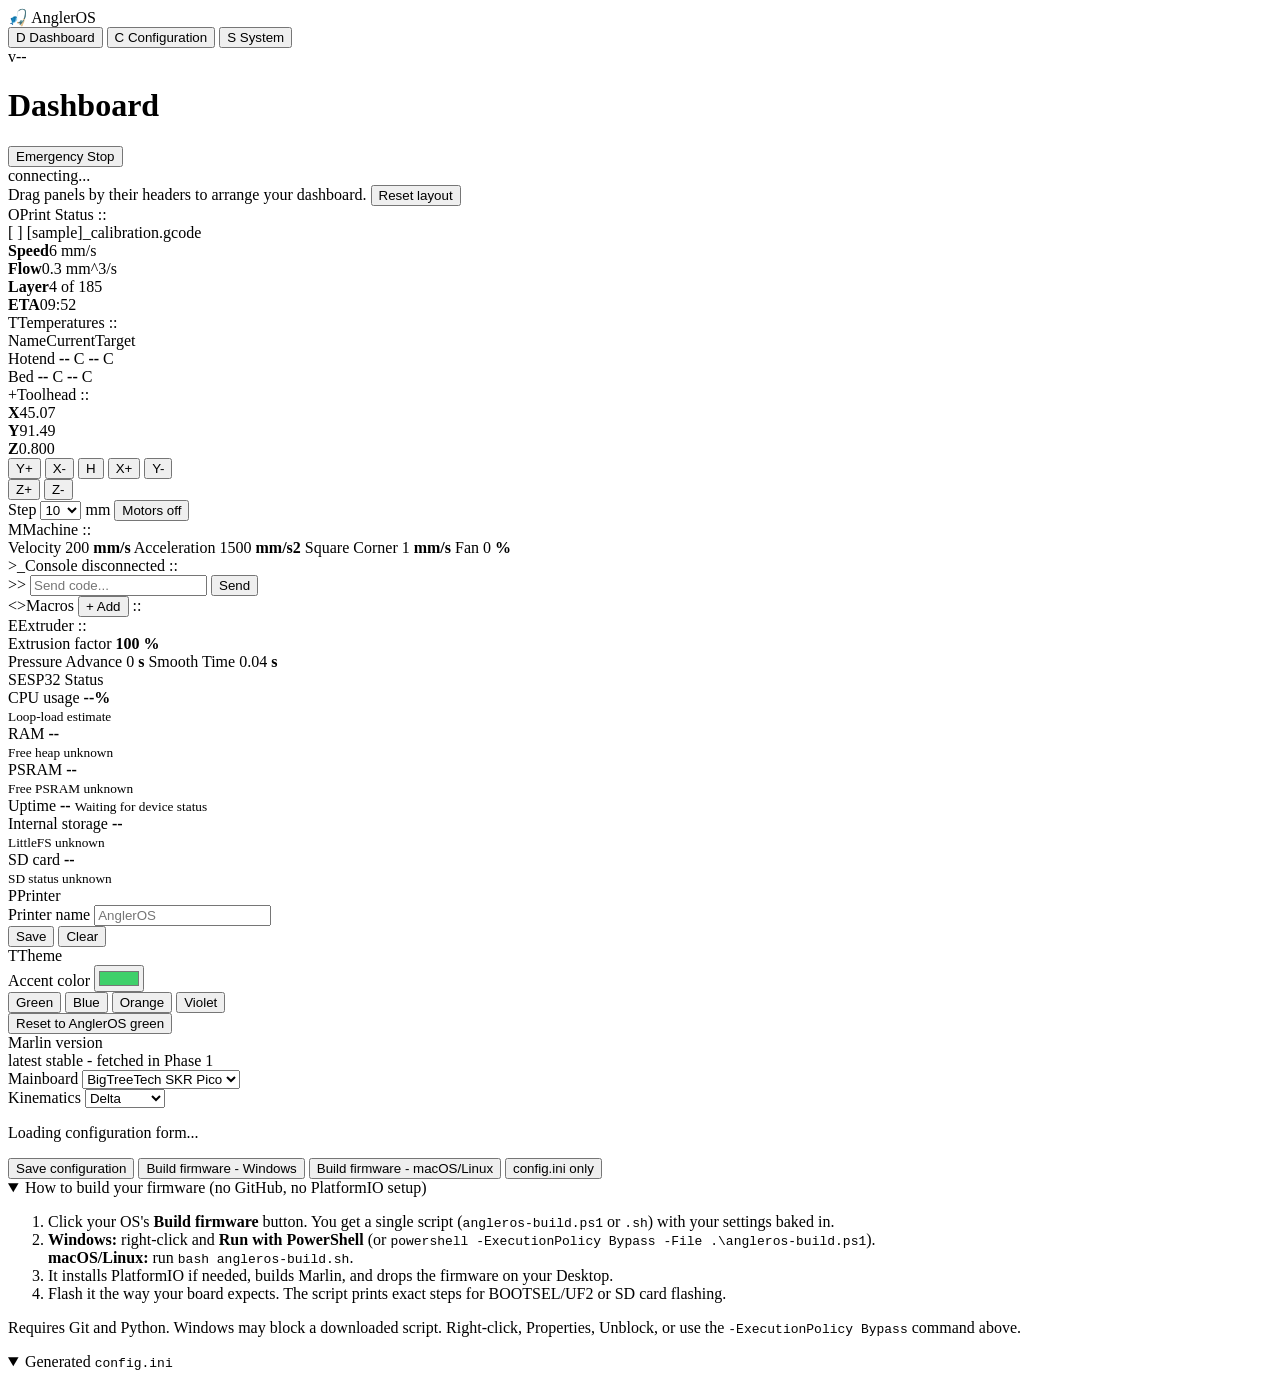
==== firmware/data/index.html @ 1f06e3ae "Support SD storage with printer UART" ====
<!doctype html>
<html lang="en">
<head>
  <meta charset="utf-8" />
  <meta name="viewport" content="width=device-width, initial-scale=1" />
  <title>AnglerOS</title>
  <link rel="icon" href="data:," />
  <link rel="stylesheet" href="/style.css" />
</head>
<body>
  <div class="app">
    <aside class="sidebar">
      <div class="brand">
        <span class="brand-mark" aria-hidden="true">&#127907;</span>
        <span id="brand-name" class="brand-name" data-default-name="AnglerOS">Angler<span class="accent">OS</span></span>
      </div>
      <nav class="nav">
        <button class="nav-item active" data-view="dashboard">
          <span class="nav-ico">D</span> Dashboard
        </button>
        <button class="nav-item" data-view="configuration">
          <span class="nav-ico">C</span> Configuration
        </button>
        <button class="nav-item" data-view="system">
          <span class="nav-ico">S</span> System
        </button>
      </nav>
      <div class="sidebar-foot">
        <span id="fw-version">v--</span>
      </div>
    </aside>

    <main class="main">
      <header class="topbar">
        <h1 id="view-title">Dashboard</h1>
        <div class="top-actions">
          <button class="estop" type="button">Emergency Stop</button>
          <div class="status">
            <span id="status-dot" class="dot dot-off"></span>
            <span id="status-text">connecting...</span>
            <span id="status-ip" class="muted"></span>
          </div>
        </div>
      </header>

      <section class="view active" id="view-dashboard">
        <div class="dashboard-tools">
          <span class="muted">Drag panels by their headers to arrange your dashboard.</span>
          <button id="layout-reset" class="btn-secondary btn-sm" type="button">Reset layout</button>
        </div>

        <div class="dash-grid" id="dashboard-grid">
          <section class="card widget print-card" data-widget="print" draggable="true">
            <div class="card-title">
              <span><span class="widget-ico">O</span>Print Status</span>
              <span class="drag-handle" title="Drag panel">::</span>
            </div>
            <div class="print-preview">
              <div class="bed-grid"></div>
              <div class="part-shape"></div>
            </div>
            <div class="file-row">
              <span>[ ]</span>
              <span>[sample]_calibration.gcode</span>
            </div>
            <div class="print-stats">
              <div><b>Speed</b><span>6 mm/s</span></div>
              <div><b>Flow</b><span>0.3 mm^3/s</span></div>
              <div><b>Layer</b><span>4 of 185</span></div>
              <div><b>ETA</b><span>09:52</span></div>
            </div>
          </section>

          <section class="card widget temps-card" data-widget="temps" draggable="true">
            <div class="card-title">
              <span><span class="widget-ico">T</span>Temperatures</span>
              <span class="drag-handle" title="Drag panel">::</span>
            </div>
            <div class="temp-table">
              <div class="temp-row temp-head"><span>Name</span><span>Current</span><span>Target</span></div>
              <div class="temp-row">
                <span>Hotend</span>
                <span><b id="t-hotend">--</b> C</span>
                <span><b id="t-hotend-set">--</b> C</span>
              </div>
              <div class="temp-row">
                <span>Bed</span>
                <span><b id="t-bed">--</b> C</span>
                <span><b id="t-bed-set">--</b> C</span>
              </div>
            </div>
            <div class="temp-chart" aria-hidden="true">
              <span class="chart-line hotend-line"></span>
              <span class="chart-line bed-line"></span>
            </div>
          </section>

          <section class="card widget toolhead-card" data-widget="toolhead" draggable="true">
            <div class="card-title">
              <span><span class="widget-ico">+</span>Toolhead</span>
              <span class="drag-handle" title="Drag panel">::</span>
            </div>
            <div class="position-strip">
              <div><b>X</b><span>45.07</span></div>
              <div><b>Y</b><span>91.49</span></div>
              <div><b>Z</b><span>0.800</span></div>
            </div>
            <div class="jog">
              <div class="jog-xy">
                <button data-jog="Y+">Y+</button>
                <button data-jog="X-">X-</button>
                <button data-jog="home">H</button>
                <button data-jog="X+">X+</button>
                <button data-jog="Y-">Y-</button>
              </div>
              <div class="jog-z">
                <button data-jog="Z+">Z+</button>
                <button data-jog="Z-">Z-</button>
              </div>
            </div>
            <div class="jog-foot">
              <label>Step
                <select id="jog-step">
                  <option>0.1</option><option>1</option>
                  <option selected>10</option><option>50</option>
                </select> mm
              </label>
              <button id="motors-off" class="btn-secondary">Motors off</button>
            </div>
          </section>

          <section class="card widget machine-card" data-widget="machine" draggable="true">
            <div class="card-title">
              <span><span class="widget-ico">M</span>Machine</span>
              <span class="drag-handle" title="Drag panel">::</span>
            </div>
            <div class="machine-grid">
              <label>Velocity <span>200 <b>mm/s</b></span></label>
              <label>Acceleration <span>1500 <b>mm/s2</b></span></label>
              <label>Square Corner <span>1 <b>mm/s</b></span></label>
              <label>Fan <span>0 <b>%</b></span></label>
            </div>
          </section>

          <section class="card widget term-card" data-widget="terminal" draggable="true">
            <div class="card-title">
              <span><span class="widget-ico">&gt;_</span>Console</span>
              <span class="card-actions">
                <span id="link-state" class="link-pill link-off">disconnected</span>
                <span class="drag-handle" title="Drag panel">::</span>
              </span>
            </div>
            <form id="term-form" class="term-input">
              <span class="term-prompt">&gt;&gt;</span>
              <input id="term-cmd" placeholder="Send code..." autocomplete="off" spellcheck="false" />
              <button class="btn-primary" type="submit">Send</button>
            </form>
            <div id="term-log" class="term-log"></div>
          </section>

          <section class="card widget macros-card" data-widget="macros" draggable="true">
            <div class="card-title">
              <span><span class="widget-ico">&lt;&gt;</span>Macros</span>
              <span class="card-actions">
                <button id="macro-add" class="btn-secondary btn-sm" type="button">+ Add</button>
                <span class="drag-handle" title="Drag panel">::</span>
              </span>
            </div>
            <div id="macro-list" class="macro-list"></div>
          </section>

          <section class="card widget extruder-card" data-widget="extruder" draggable="true">
            <div class="card-title">
              <span><span class="widget-ico">E</span>Extruder</span>
              <span class="drag-handle" title="Drag panel">::</span>
            </div>
            <div class="slider-row">
              <span>Extrusion factor</span>
              <b>100 %</b>
            </div>
            <div class="fake-slider"><span></span></div>
            <div class="machine-grid">
              <label>Pressure Advance <span>0 <b>s</b></span></label>
              <label>Smooth Time <span>0.04 <b>s</b></span></label>
            </div>
          </section>
        </div>
      </section>

      <section class="view" id="view-system">
        <div class="system-grid">
          <section class="system-panel system-metrics">
            <div class="card-title">
              <span><span class="widget-ico">S</span>ESP32 Status</span>
            </div>
            <div class="metric-grid">
              <div class="metric-card">
                <span class="metric-label">CPU usage</span>
                <strong id="sys-cpu">--%</strong>
                <div class="meter"><span id="sys-cpu-bar"></span></div>
                <small id="sys-cpu-note">Loop-load estimate</small>
              </div>
              <div class="metric-card">
                <span class="metric-label">RAM</span>
                <strong id="sys-ram">--</strong>
                <div class="meter"><span id="sys-ram-bar"></span></div>
                <small id="sys-ram-free">Free heap unknown</small>
              </div>
              <div class="metric-card">
                <span class="metric-label">PSRAM</span>
                <strong id="sys-psram">--</strong>
                <div class="meter"><span id="sys-psram-bar"></span></div>
                <small id="sys-psram-free">Free PSRAM unknown</small>
              </div>
              <div class="metric-card">
                <span class="metric-label">Uptime</span>
                <strong id="sys-uptime">--</strong>
                <small id="sys-network">Waiting for device status</small>
              </div>
              <div class="metric-card">
                <span class="metric-label">Internal storage</span>
                <strong id="sys-lfs">--</strong>
                <div class="meter"><span id="sys-lfs-bar"></span></div>
                <small id="sys-lfs-free">LittleFS unknown</small>
              </div>
              <div class="metric-card">
                <span class="metric-label">SD card</span>
                <strong id="sys-sd">--</strong>
                <div class="meter"><span id="sys-sd-bar"></span></div>
                <small id="sys-sd-free">SD status unknown</small>
              </div>
            </div>
          </section>

          <section class="system-panel system-identity">
            <div class="card-title">
              <span><span class="widget-ico">P</span>Printer</span>
            </div>
            <div class="settings-panel">
              <div class="field">
                <label for="printer-name">Printer name</label>
                <input id="printer-name" maxlength="32" autocomplete="off" placeholder="AnglerOS" />
              </div>
              <div class="settings-actions">
                <button id="printer-name-save" class="btn-primary" type="button">Save</button>
                <button id="printer-name-clear" class="btn-secondary" type="button">Clear</button>
              </div>
              <small id="printer-name-status" class="muted"></small>
            </div>
          </section>

          <section class="system-panel system-theme">
            <div class="card-title">
              <span><span class="widget-ico">T</span>Theme</span>
            </div>
            <div class="theme-panel">
              <div class="field">
                <label for="theme-color">Accent color</label>
                <input id="theme-color" type="color" value="#3fd06a" />
              </div>
              <div class="theme-swatches" aria-label="Theme presets">
                <button type="button" class="theme-swatch" data-theme="#3fd06a" style="--swatch: #3fd06a">Green</button>
                <button type="button" class="theme-swatch" data-theme="#1fa9ff" style="--swatch: #1fa9ff">Blue</button>
                <button type="button" class="theme-swatch" data-theme="#ff6d1a" style="--swatch: #ff6d1a">Orange</button>
                <button type="button" class="theme-swatch" data-theme="#b877ff" style="--swatch: #b877ff">Violet</button>
              </div>
              <button id="theme-reset" class="btn-secondary" type="button">Reset to AnglerOS green</button>
            </div>
          </section>
        </div>
      </section>

      <div class="setup-overlay" id="macro-editor" hidden>
        <form class="setup-card" id="macro-form">
          <div class="brand"><span class="brand-name">Macro</span></div>
          <div class="field">
            <label for="macro-name">Name</label>
            <input id="macro-name" autocomplete="off" required />
          </div>
          <div class="field">
            <label for="macro-gcode">G-code (one command per line)</label>
            <textarea id="macro-gcode" rows="6" spellcheck="false"></textarea>
          </div>
          <div class="macro-form-actions">
            <button type="submit" class="btn-primary">Save</button>
            <button type="button" id="macro-cancel" class="btn-secondary">Cancel</button>
          </div>
        </form>
      </div>

      <section class="view" id="view-configuration">
        <div class="config-top">
          <div class="field">
            <label>Marlin version</label>
            <div class="pill" id="marlin-version">latest stable - fetched in Phase 1</div>
          </div>
          <div class="field">
            <label for="board">Mainboard</label>
            <select id="board">
              <option value="skr_pico">BigTreeTech SKR Pico</option>
              <option value="skr_mini_e3_v3">BTT SKR Mini E3 V3.0</option>
              <option value="mks_monster8_v2">MKS Monster8 V2.0</option>
            </select>
          </div>
          <div class="field">
            <label for="kinematics">Kinematics</label>
            <select id="kinematics">
              <option value="cartesian">Cartesian</option>
              <option value="corexy">CoreXY</option>
              <option value="delta" selected>Delta</option>
            </select>
          </div>
        </div>
        <div id="config-form" class="config-form">
          <p class="note" id="config-loading">Loading configuration form...</p>
        </div>

        <div class="config-actions">
          <button id="cfg-save" class="btn-primary">Save configuration</button>
          <button id="cfg-builder-win" class="btn-primary">Build firmware - Windows</button>
          <button id="cfg-builder-nix" class="btn-primary">Build firmware - macOS/Linux</button>
          <button id="cfg-download" class="btn-secondary">config.ini only</button>
          <span id="cfg-status" class="muted"></span>
        </div>

        <details class="note-block" open>
          <summary>How to build your firmware (no GitHub, no PlatformIO setup)</summary>
          <ol>
            <li>Click your OS's <strong>Build firmware</strong> button. You get a
              single script (<code>angleros-build.ps1</code> or
              <code>.sh</code>) with your settings baked in.</li>
            <li><strong>Windows:</strong> right-click and <strong>Run with
              PowerShell</strong> (or
              <code>powershell -ExecutionPolicy Bypass -File .\angleros-build.ps1</code>).<br/>
              <strong>macOS/Linux:</strong> run <code>bash angleros-build.sh</code>.</li>
            <li>It installs PlatformIO if needed, builds Marlin, and drops the
              firmware on your Desktop.</li>
            <li>Flash it the way your board expects. The script prints exact
              steps for BOOTSEL/UF2 or SD card flashing.</li>
          </ol>
          <p class="muted">Requires Git and Python. Windows may block a downloaded
            script. Right-click, Properties, Unblock, or use the
            <code>-ExecutionPolicy Bypass</code> command above.</p>
        </details>

        <details class="preview-wrap" open>
          <summary>Generated <code>config.ini</code></summary>
          <pre id="config-preview" class="config-preview"></pre>
        </details>
      </section>
    </main>
  </div>

  <div class="setup-overlay" id="setup" hidden>
    <form class="setup-card" id="setup-form">
      <div class="brand">
        <span class="brand-mark" aria-hidden="true">&#127907;</span>
        <span class="brand-name">Angler<span class="accent">OS</span> setup</span>
      </div>
      <p class="muted">Connect AnglerOS to your Wi-Fi. The board will reboot and
        join your network, then reach it at its new address.</p>
      <div class="field">
        <label for="ssid">Network name (SSID)</label>
        <input id="ssid" name="ssid" autocomplete="off" required />
      </div>
      <div class="field">
        <label for="pass">Password</label>
        <input id="pass" name="pass" type="password" autocomplete="off" />
      </div>
      <button type="submit" class="btn-primary" id="setup-save">Save &amp; reboot</button>
      <p class="setup-msg muted" id="setup-msg"></p>
    </form>
  </div>

  <script src="/app.js"></script>
  <script src="/config.js"></script>
  <script src="/dashboard.js"></script>
</body>
</html>
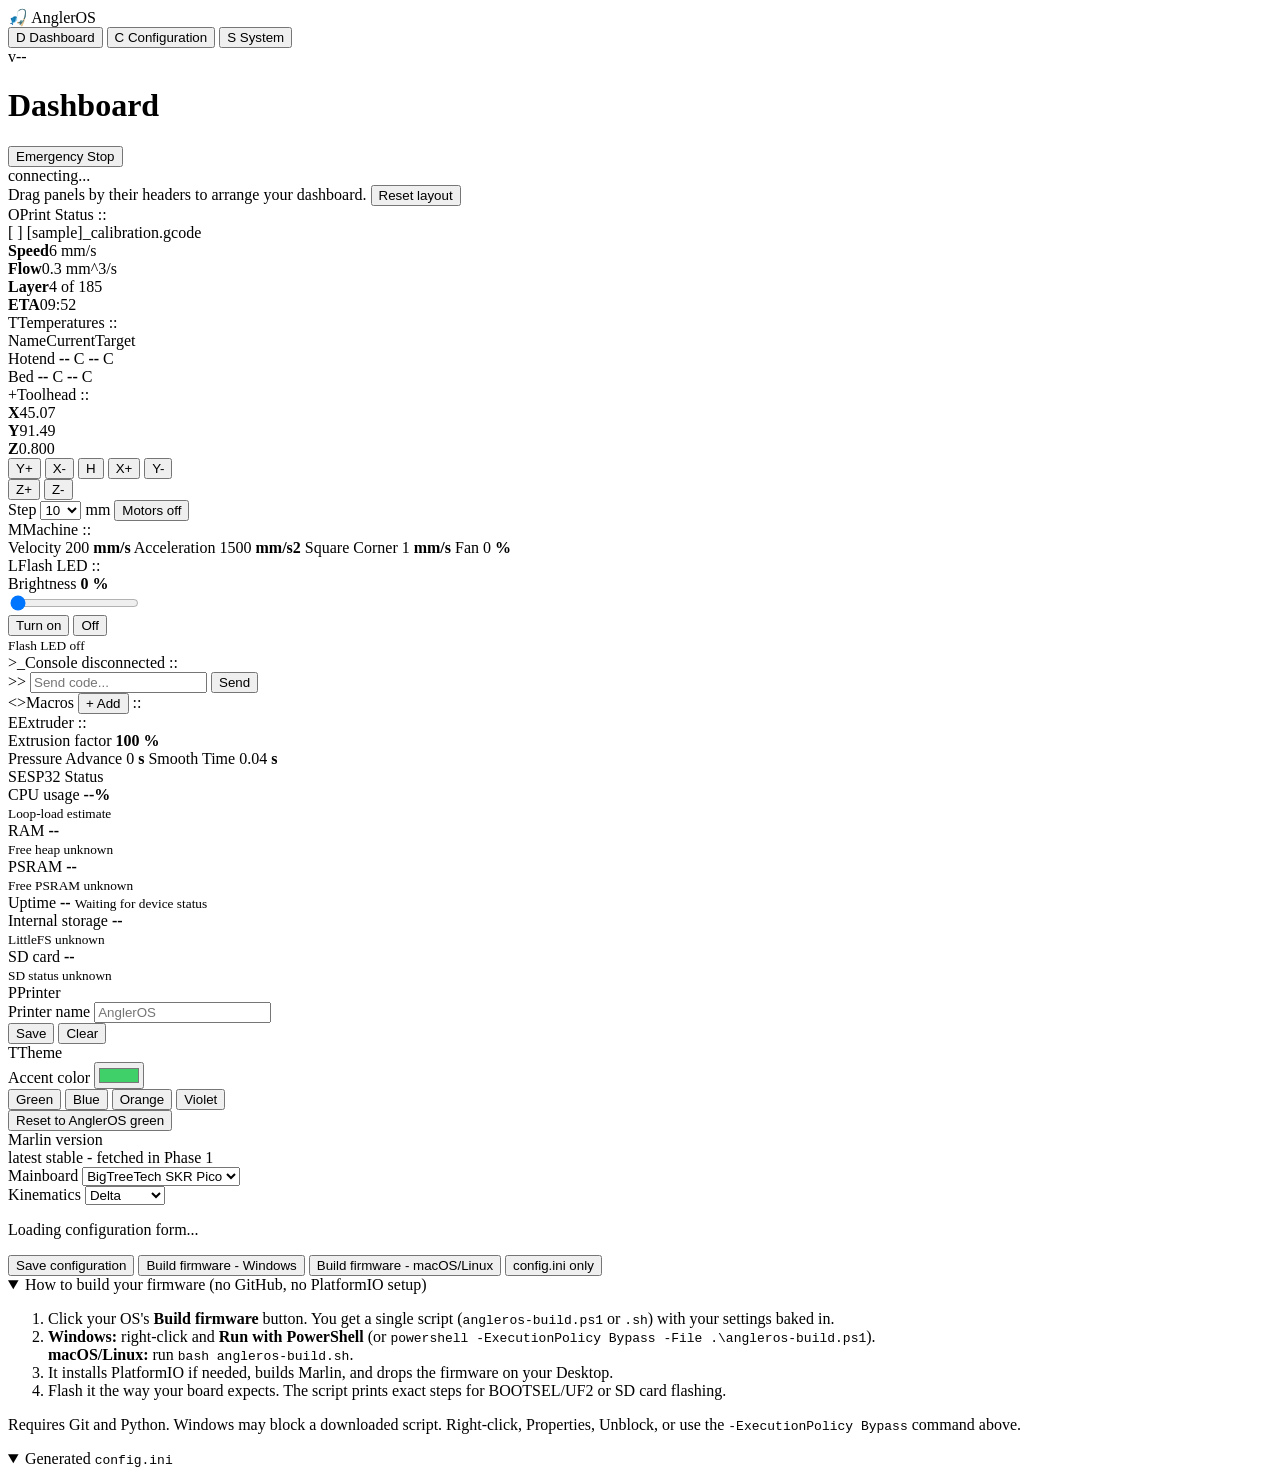
==== commit 7d2104d1: "Add dashboard flash LED control" ====
--- a/firmware/data/index.html
+++ b/firmware/data/index.html
@@ -139,6 +139,25 @@
               <label>Acceleration <span>1500 <b>mm/s2</b></span></label>
               <label>Square Corner <span>1 <b>mm/s</b></span></label>
               <label>Fan <span>0 <b>%</b></span></label>
+            </div>
+          </section>
+
+          <section class="card widget light-card" data-widget="light" draggable="true">
+            <div class="card-title">
+              <span><span class="widget-ico">L</span>Flash LED</span>
+              <span class="drag-handle" title="Drag panel">::</span>
+            </div>
+            <div class="light-panel">
+              <div class="slider-row">
+                <span>Brightness</span>
+                <b id="flash-brightness-label">0 %</b>
+              </div>
+              <input id="flash-brightness" type="range" min="0" max="100" value="0" />
+              <div class="light-actions">
+                <button id="flash-toggle" class="btn-primary" type="button">Turn on</button>
+                <button id="flash-off" class="btn-secondary" type="button">Off</button>
+              </div>
+              <small id="flash-status" class="muted">Flash LED off</small>
             </div>
           </section>
 
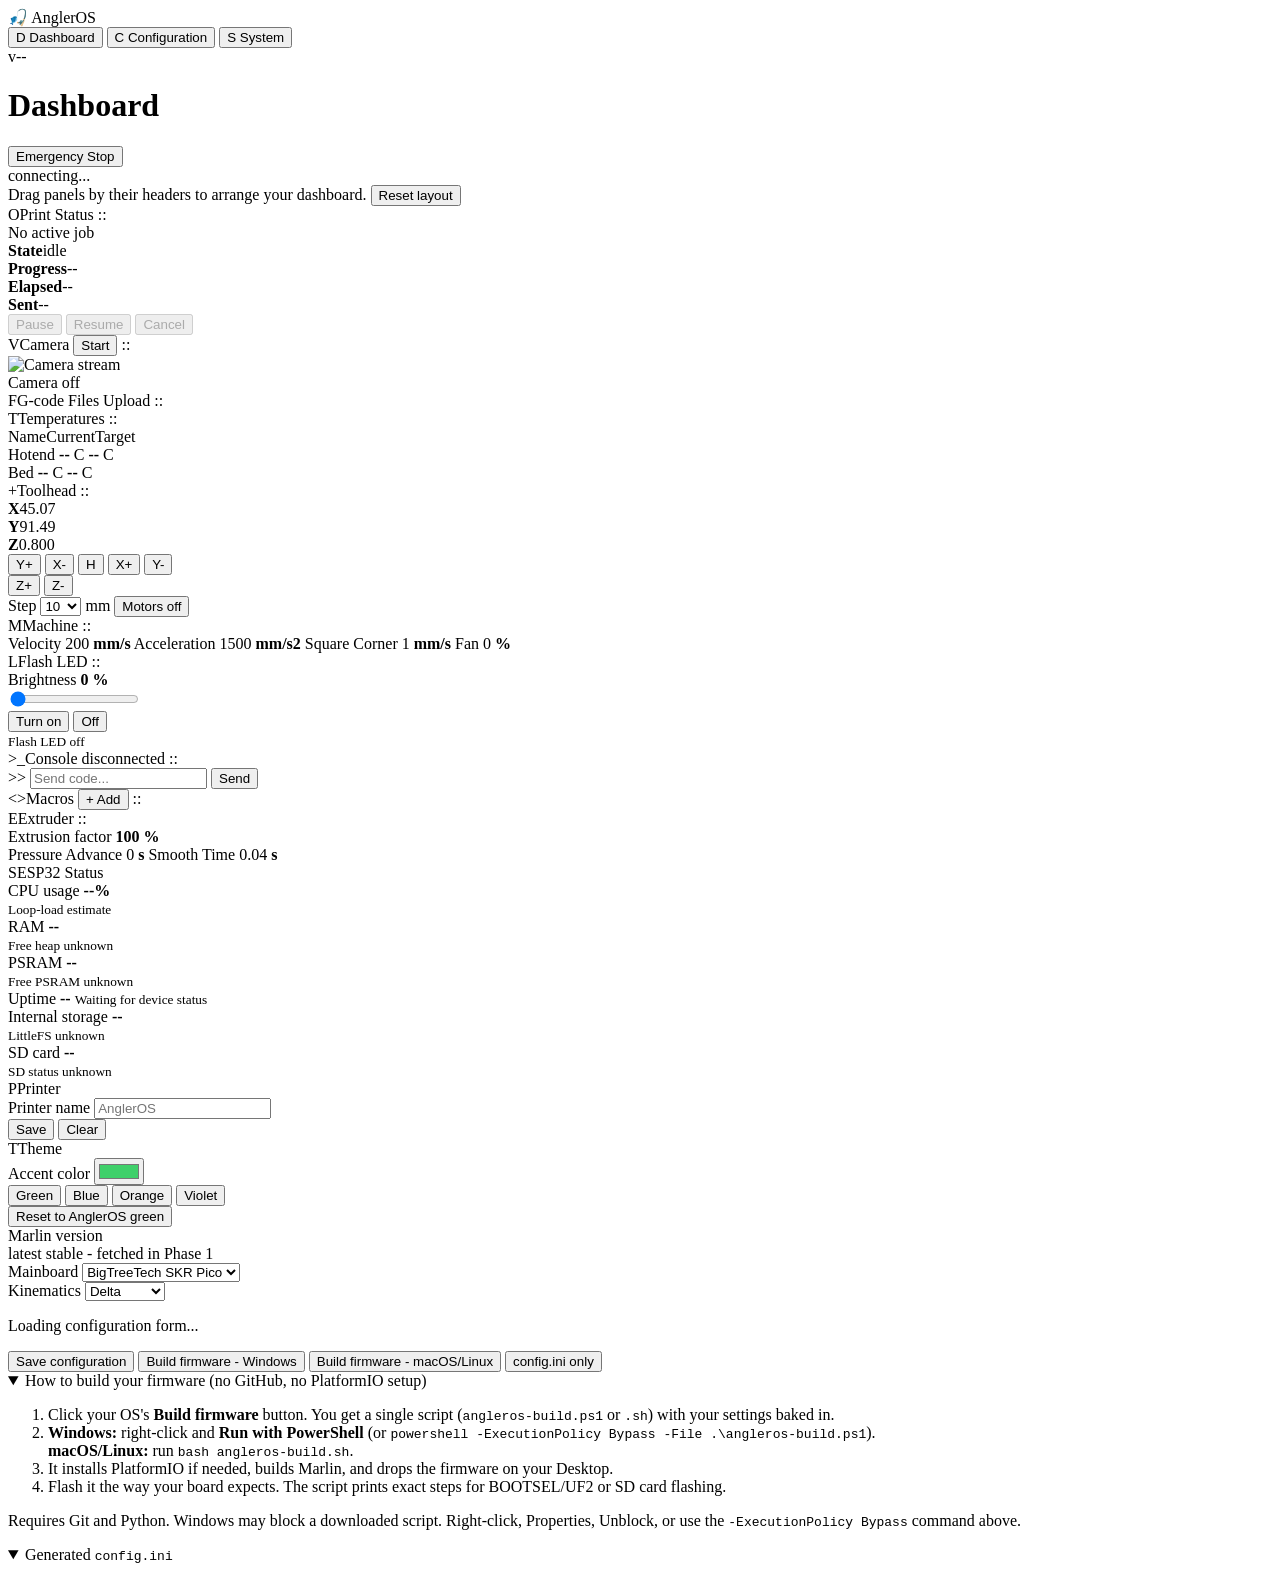
==== commit 9e9118b1: "Add camera feed and G-code upload/print streaming Camera: - camera.{h,cpp}: OV3660 init for both boa" ====
--- a/firmware/data/index.html
+++ b/firmware/data/index.html
@@ -55,20 +55,49 @@
               <span><span class="widget-ico">O</span>Print Status</span>
               <span class="drag-handle" title="Drag panel">::</span>
             </div>
-            <div class="print-preview">
-              <div class="bed-grid"></div>
-              <div class="part-shape"></div>
-            </div>
             <div class="file-row">
-              <span>[ ]</span>
-              <span>[sample]_calibration.gcode</span>
-            </div>
+              <span id="job-file">No active job</span>
+            </div>
+            <div class="job-progress"><span id="job-bar" style="width:0%"></span></div>
             <div class="print-stats">
-              <div><b>Speed</b><span>6 mm/s</span></div>
-              <div><b>Flow</b><span>0.3 mm^3/s</span></div>
-              <div><b>Layer</b><span>4 of 185</span></div>
-              <div><b>ETA</b><span>09:52</span></div>
-            </div>
+              <div><b>State</b><span id="job-state">idle</span></div>
+              <div><b>Progress</b><span id="job-pct">--</span></div>
+              <div><b>Elapsed</b><span id="job-elapsed">--</span></div>
+              <div><b>Sent</b><span id="job-sent">--</span></div>
+            </div>
+            <div class="job-actions">
+              <button id="job-pause" class="btn-secondary" type="button" disabled>Pause</button>
+              <button id="job-resume" class="btn-secondary" type="button" disabled>Resume</button>
+              <button id="job-cancel" class="btn-secondary" type="button" disabled>Cancel</button>
+            </div>
+          </section>
+
+          <section class="card widget camera-card" data-widget="camera" draggable="true">
+            <div class="card-title">
+              <span><span class="widget-ico">V</span>Camera</span>
+              <span class="card-actions">
+                <button id="cam-toggle" class="btn-secondary btn-sm" type="button">Start</button>
+                <span class="drag-handle" title="Drag panel">::</span>
+              </span>
+            </div>
+            <div class="cam-wrap">
+              <img id="cam-stream" alt="Camera stream" />
+              <div id="cam-placeholder" class="cam-placeholder">Camera off</div>
+            </div>
+            <small id="cam-status" class="muted"></small>
+          </section>
+
+          <section class="card widget files-card" data-widget="files" draggable="true">
+            <div class="card-title">
+              <span><span class="widget-ico">F</span>G-code Files</span>
+              <span class="card-actions">
+                <label class="btn-secondary btn-sm upload-btn" for="gcode-upload">Upload</label>
+                <input id="gcode-upload" type="file" accept=".gcode,.gco,.g,.nc" hidden />
+                <span class="drag-handle" title="Drag panel">::</span>
+              </span>
+            </div>
+            <div id="gcode-list" class="gcode-list"></div>
+            <small id="files-status" class="muted"></small>
           </section>
 
           <section class="card widget temps-card" data-widget="temps" draggable="true">
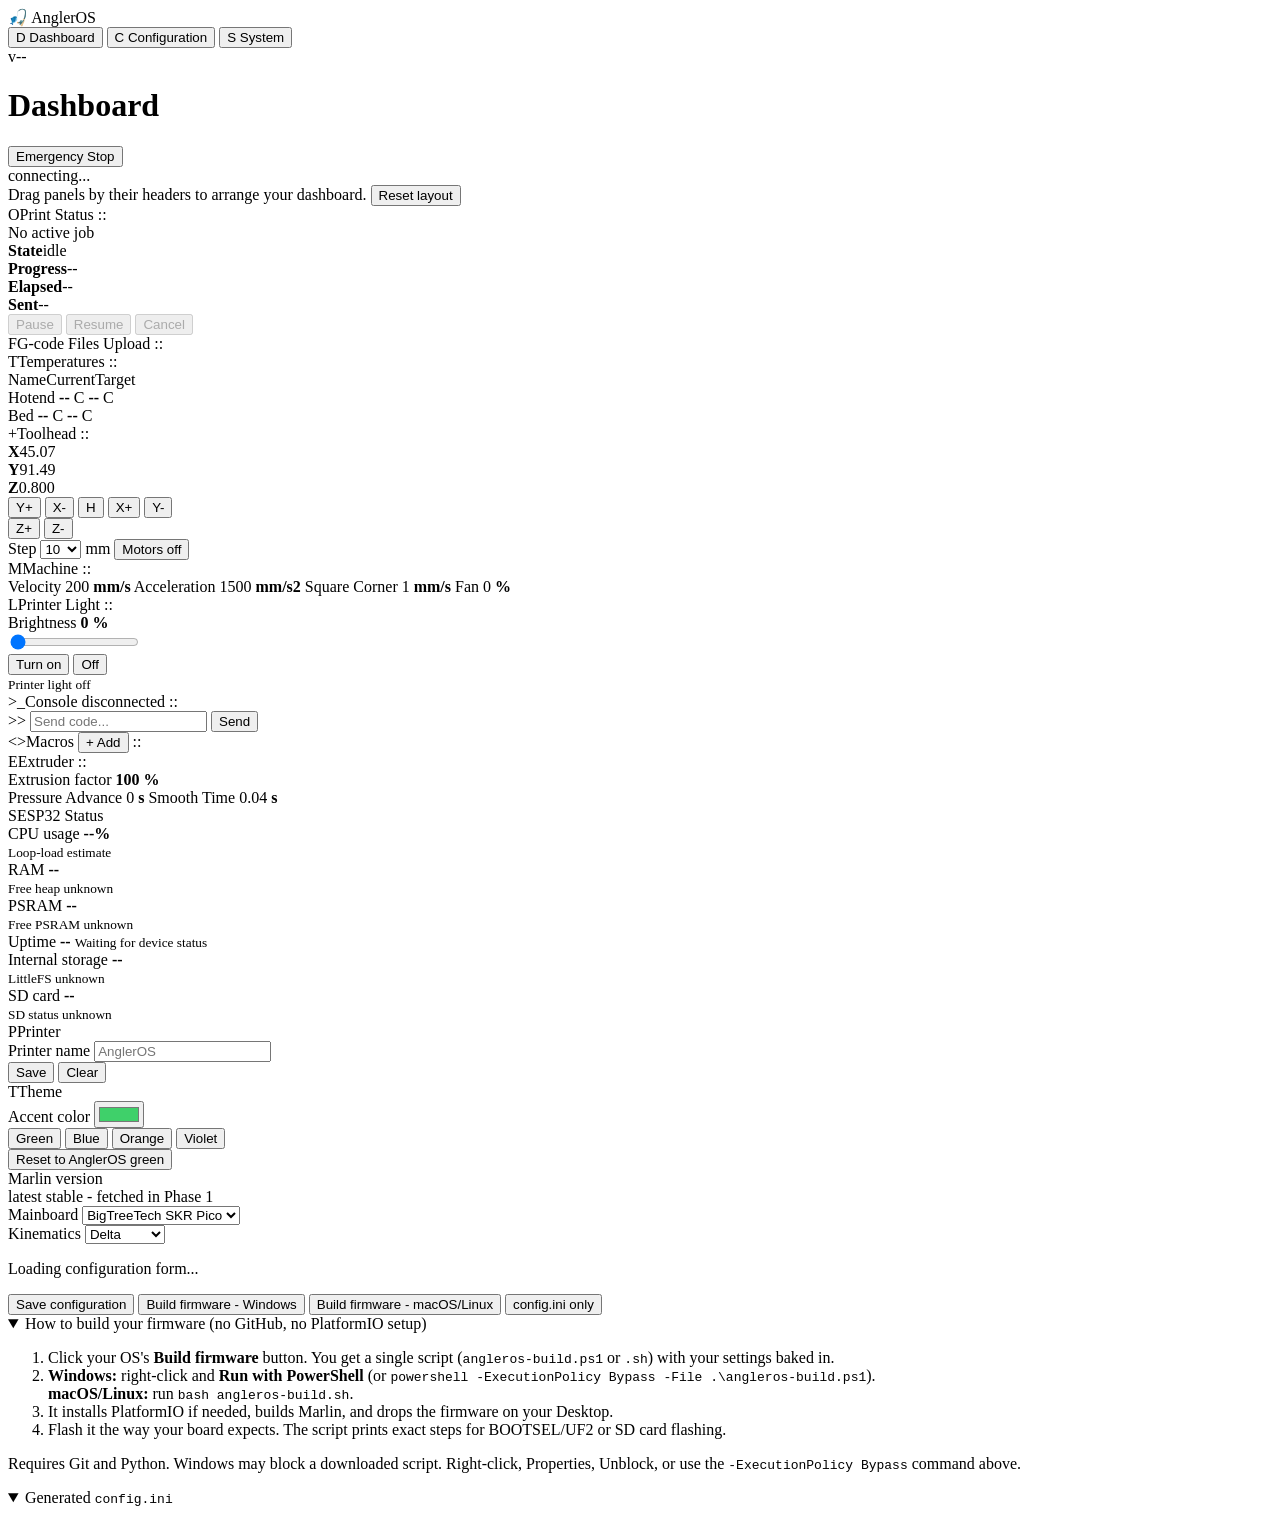
==== commit 798047c8: "Make T-Dongle-S3 the sole AnglerOS target" ====
--- a/firmware/data/index.html
+++ b/firmware/data/index.html
@@ -72,21 +72,6 @@
             </div>
           </section>
 
-          <section class="card widget camera-card" data-widget="camera" draggable="true">
-            <div class="card-title">
-              <span><span class="widget-ico">V</span>Camera</span>
-              <span class="card-actions">
-                <button id="cam-toggle" class="btn-secondary btn-sm" type="button">Start</button>
-                <span class="drag-handle" title="Drag panel">::</span>
-              </span>
-            </div>
-            <div class="cam-wrap">
-              <img id="cam-stream" alt="Camera stream" />
-              <div id="cam-placeholder" class="cam-placeholder">Camera off</div>
-            </div>
-            <small id="cam-status" class="muted"></small>
-          </section>
-
           <section class="card widget files-card" data-widget="files" draggable="true">
             <div class="card-title">
               <span><span class="widget-ico">F</span>G-code Files</span>
@@ -173,7 +158,7 @@
 
           <section class="card widget light-card" data-widget="light" draggable="true">
             <div class="card-title">
-              <span><span class="widget-ico">L</span>Flash LED</span>
+              <span><span class="widget-ico">L</span>Printer Light</span>
               <span class="drag-handle" title="Drag panel">::</span>
             </div>
             <div class="light-panel">
@@ -186,7 +171,7 @@
                 <button id="flash-toggle" class="btn-primary" type="button">Turn on</button>
                 <button id="flash-off" class="btn-secondary" type="button">Off</button>
               </div>
-              <small id="flash-status" class="muted">Flash LED off</small>
+              <small id="flash-status" class="muted">Printer light off</small>
             </div>
           </section>
 
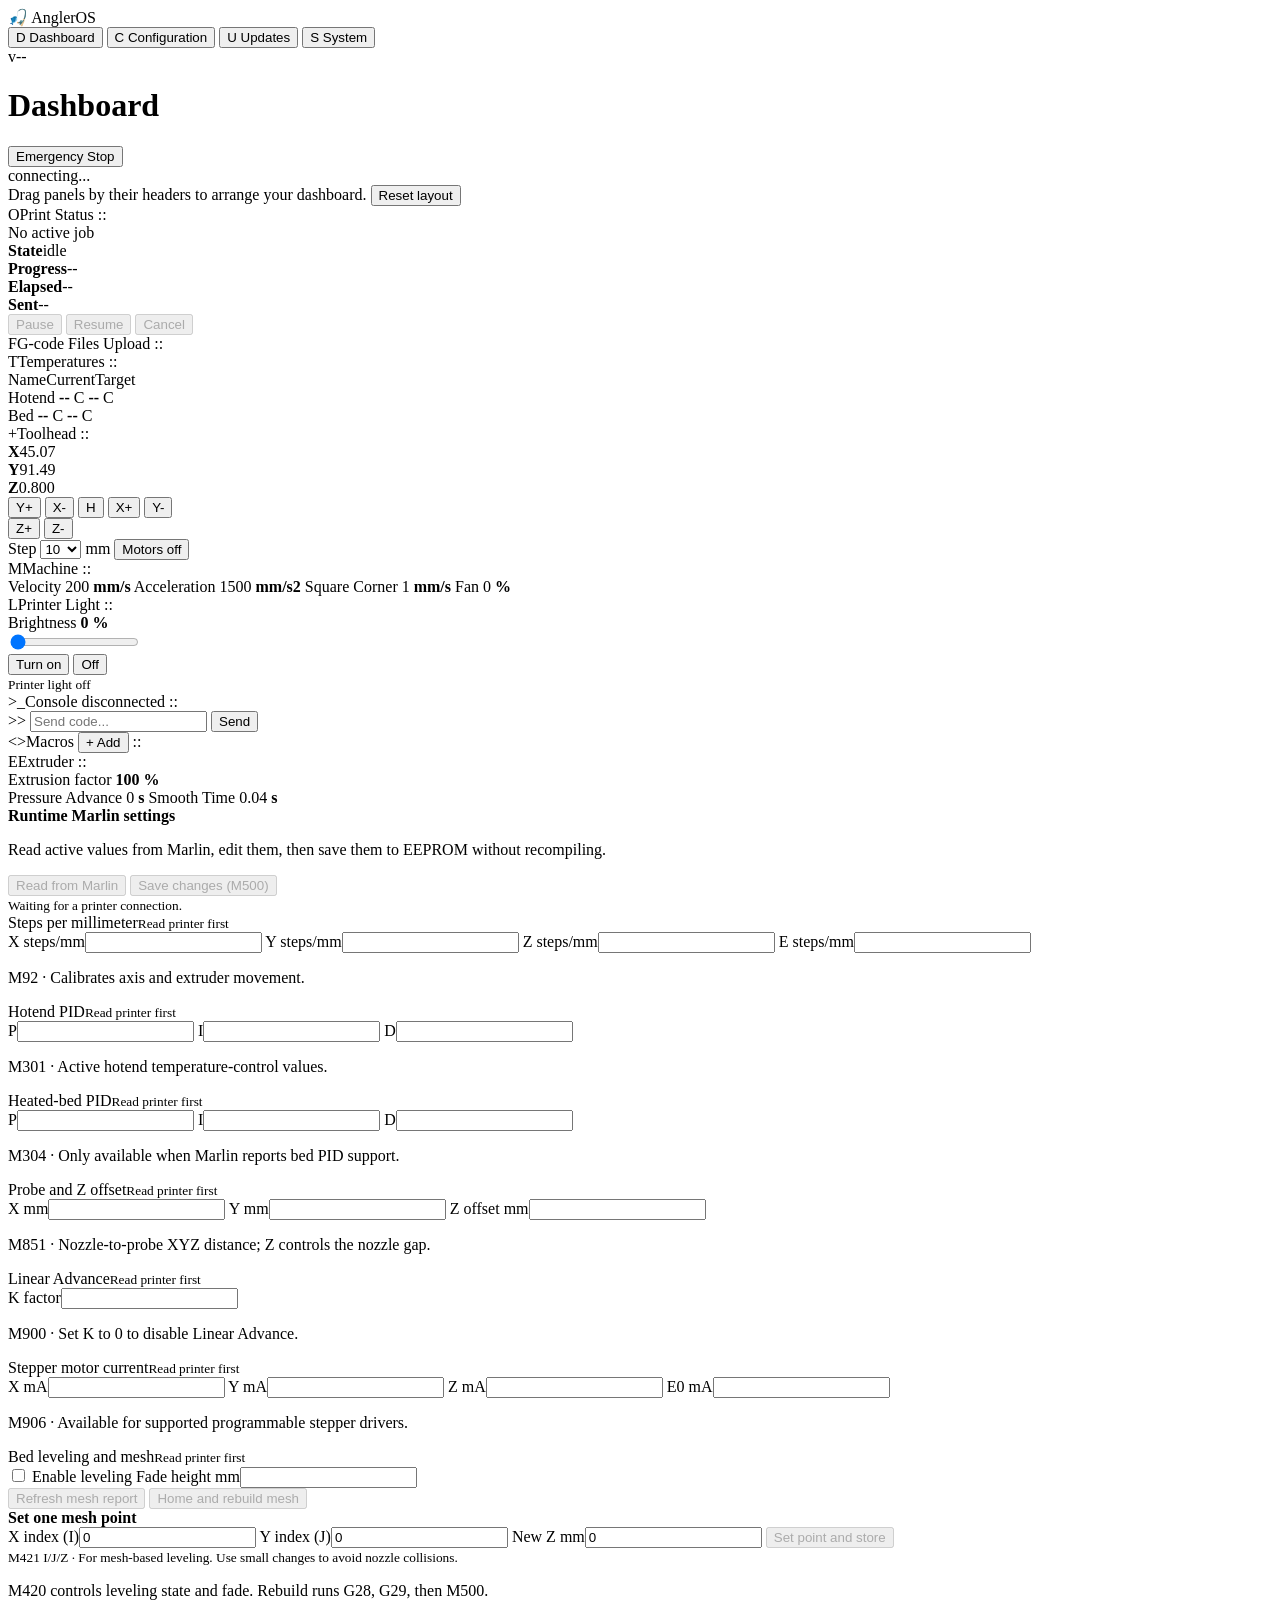
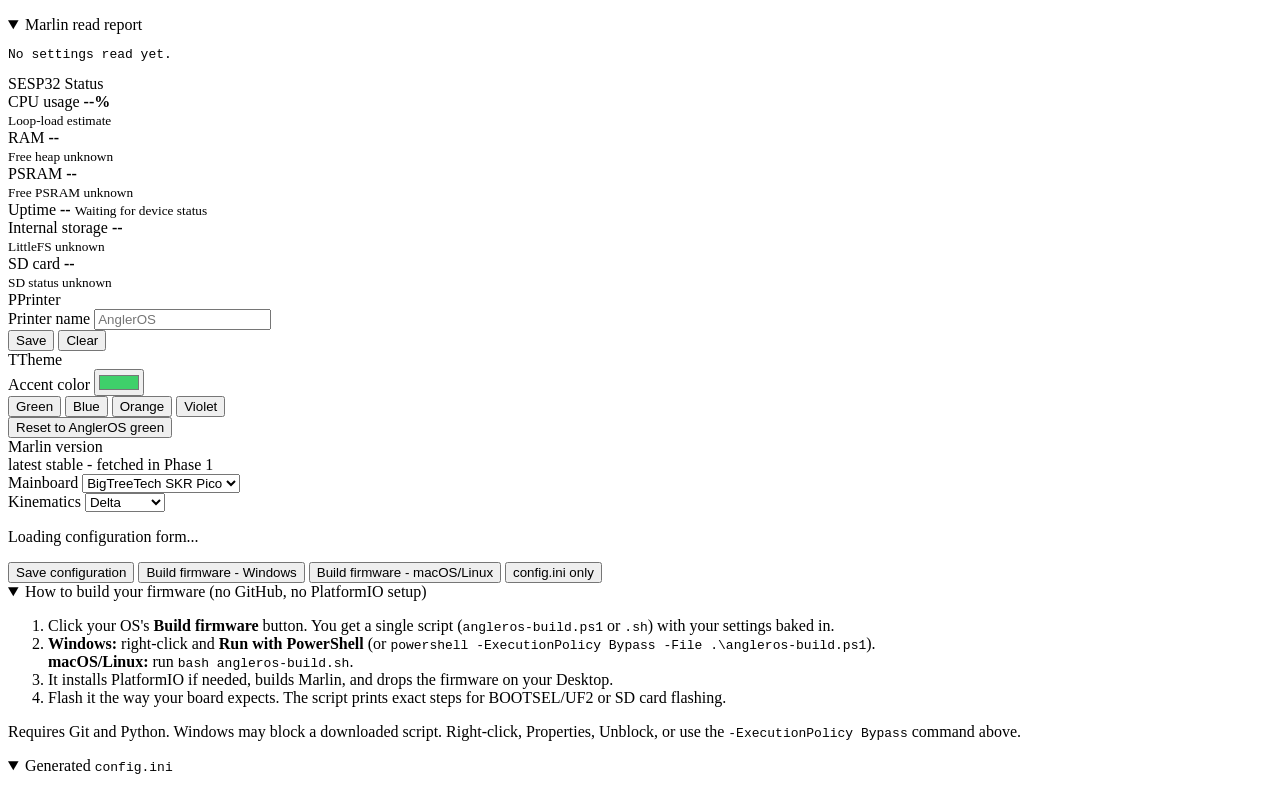
==== commit ec118ac6: "Add Marlin runtime updates and heaterless configs" ====
--- a/firmware/data/index.html
+++ b/firmware/data/index.html
@@ -21,6 +21,9 @@
         <button class="nav-item" data-view="configuration">
           <span class="nav-ico">C</span> Configuration
         </button>
+        <button class="nav-item" data-view="updates">
+          <span class="nav-ico">U</span> Updates
+        </button>
         <button class="nav-item" data-view="system">
           <span class="nav-ico">S</span> System
         </button>
@@ -217,6 +220,112 @@
               <label>Smooth Time <span>0.04 <b>s</b></span></label>
             </div>
           </section>
+        </div>
+      </section>
+
+      <section class="view" id="view-updates">
+        <div class="update-toolbar">
+          <div>
+            <strong>Runtime Marlin settings</strong>
+            <p>Read active values from Marlin, edit them, then save them to EEPROM without recompiling.</p>
+          </div>
+          <div class="update-actions">
+            <button id="update-read" class="btn-secondary" type="button" disabled>Read from Marlin</button>
+            <button id="update-save" class="btn-primary" type="button" disabled>Save changes (M500)</button>
+          </div>
+          <small id="update-status" class="muted">Waiting for a printer connection.</small>
+        </div>
+
+        <div class="update-grid">
+          <section class="update-card" data-setting="m92">
+            <div class="update-card-title"><span>Steps per millimeter</span><small data-support-for="m92">Read printer first</small></div>
+            <div class="update-fields four-col">
+              <label for="update-steps-x">X <span>steps/mm</span><input id="update-steps-x" type="number" step="any" min="0" /></label>
+              <label for="update-steps-y">Y <span>steps/mm</span><input id="update-steps-y" type="number" step="any" min="0" /></label>
+              <label for="update-steps-z">Z <span>steps/mm</span><input id="update-steps-z" type="number" step="any" min="0" /></label>
+              <label for="update-steps-e">E <span>steps/mm</span><input id="update-steps-e" type="number" step="any" min="0" /></label>
+            </div>
+            <p>M92 · Calibrates axis and extruder movement.</p>
+          </section>
+
+          <section class="update-card" data-setting="m301">
+            <div class="update-card-title"><span>Hotend PID</span><small data-support-for="m301">Read printer first</small></div>
+            <div class="update-fields three-col">
+              <label for="update-hotend-p">P<input id="update-hotend-p" type="number" step="any" /></label>
+              <label for="update-hotend-i">I<input id="update-hotend-i" type="number" step="any" /></label>
+              <label for="update-hotend-d">D<input id="update-hotend-d" type="number" step="any" /></label>
+            </div>
+            <p>M301 · Active hotend temperature-control values.</p>
+          </section>
+
+          <section class="update-card" data-setting="m304">
+            <div class="update-card-title"><span>Heated-bed PID</span><small data-support-for="m304">Read printer first</small></div>
+            <div class="update-fields three-col">
+              <label for="update-bed-p">P<input id="update-bed-p" type="number" step="any" /></label>
+              <label for="update-bed-i">I<input id="update-bed-i" type="number" step="any" /></label>
+              <label for="update-bed-d">D<input id="update-bed-d" type="number" step="any" /></label>
+            </div>
+            <p>M304 · Only available when Marlin reports bed PID support.</p>
+          </section>
+
+          <section class="update-card" data-setting="m851">
+            <div class="update-card-title"><span>Probe and Z offset</span><small data-support-for="m851">Read printer first</small></div>
+            <div class="update-fields three-col">
+              <label for="update-probe-x">X <span>mm</span><input id="update-probe-x" type="number" step="any" /></label>
+              <label for="update-probe-y">Y <span>mm</span><input id="update-probe-y" type="number" step="any" /></label>
+              <label for="update-probe-z">Z offset <span>mm</span><input id="update-probe-z" type="number" step="any" /></label>
+            </div>
+            <p>M851 · Nozzle-to-probe XYZ distance; Z controls the nozzle gap.</p>
+          </section>
+
+          <section class="update-card" data-setting="m900">
+            <div class="update-card-title"><span>Linear Advance</span><small data-support-for="m900">Read printer first</small></div>
+            <div class="update-fields one-col">
+              <label for="update-linear-k">K factor<input id="update-linear-k" type="number" step="any" min="0" /></label>
+            </div>
+            <p>M900 · Set K to 0 to disable Linear Advance.</p>
+          </section>
+
+          <section class="update-card" data-setting="m906">
+            <div class="update-card-title"><span>Stepper motor current</span><small data-support-for="m906">Read printer first</small></div>
+            <div class="update-fields four-col">
+              <label for="update-current-x">X <span>mA</span><input id="update-current-x" type="number" step="1" min="0" /></label>
+              <label for="update-current-y">Y <span>mA</span><input id="update-current-y" type="number" step="1" min="0" /></label>
+              <label for="update-current-z">Z <span>mA</span><input id="update-current-z" type="number" step="1" min="0" /></label>
+              <label for="update-current-e">E0 <span>mA</span><input id="update-current-e" type="number" step="1" min="0" /></label>
+            </div>
+            <p>M906 · Available for supported programmable stepper drivers.</p>
+          </section>
+
+          <section class="update-card update-leveling" data-setting="m420">
+            <div class="update-card-title"><span>Bed leveling and mesh</span><small data-support-for="m420">Read printer first</small></div>
+            <div class="update-fields leveling-fields">
+              <label class="update-check" for="update-leveling-enabled">
+                <input id="update-leveling-enabled" type="checkbox" /> Enable leveling
+              </label>
+              <label for="update-leveling-fade">Fade height <span>mm</span><input id="update-leveling-fade" type="number" step="any" min="0" /></label>
+            </div>
+            <div class="mesh-actions">
+              <button id="update-mesh-read" class="btn-secondary" type="button" disabled>Refresh mesh report</button>
+              <button id="update-mesh-rebuild" class="btn-secondary" type="button" disabled>Home and rebuild mesh</button>
+            </div>
+            <div class="mesh-point-editor">
+              <strong>Set one mesh point</strong>
+              <div class="update-fields mesh-point-fields">
+                <label for="update-mesh-i">X index (I)<input id="update-mesh-i" type="number" step="1" min="0" value="0" /></label>
+                <label for="update-mesh-j">Y index (J)<input id="update-mesh-j" type="number" step="1" min="0" value="0" /></label>
+                <label for="update-mesh-z">New Z <span>mm</span><input id="update-mesh-z" type="number" step="any" value="0" /></label>
+                <button id="update-mesh-point-save" class="btn-secondary" type="button" disabled>Set point and store</button>
+              </div>
+              <small>M421 I/J/Z · For mesh-based leveling. Use small changes to avoid nozzle collisions.</small>
+            </div>
+            <p>M420 controls leveling state and fade. Rebuild runs G28, G29, then M500.</p>
+          </section>
+
+          <details class="update-report" open>
+            <summary>Marlin read report</summary>
+            <pre id="update-report">No settings read yet.</pre>
+          </details>
         </div>
       </section>
 
@@ -405,8 +514,10 @@
     </form>
   </div>
 
+  <script src="/marlin_settings.js"></script>
   <script src="/app.js"></script>
   <script src="/config.js"></script>
   <script src="/dashboard.js"></script>
+  <script src="/update.js"></script>
 </body>
 </html>
